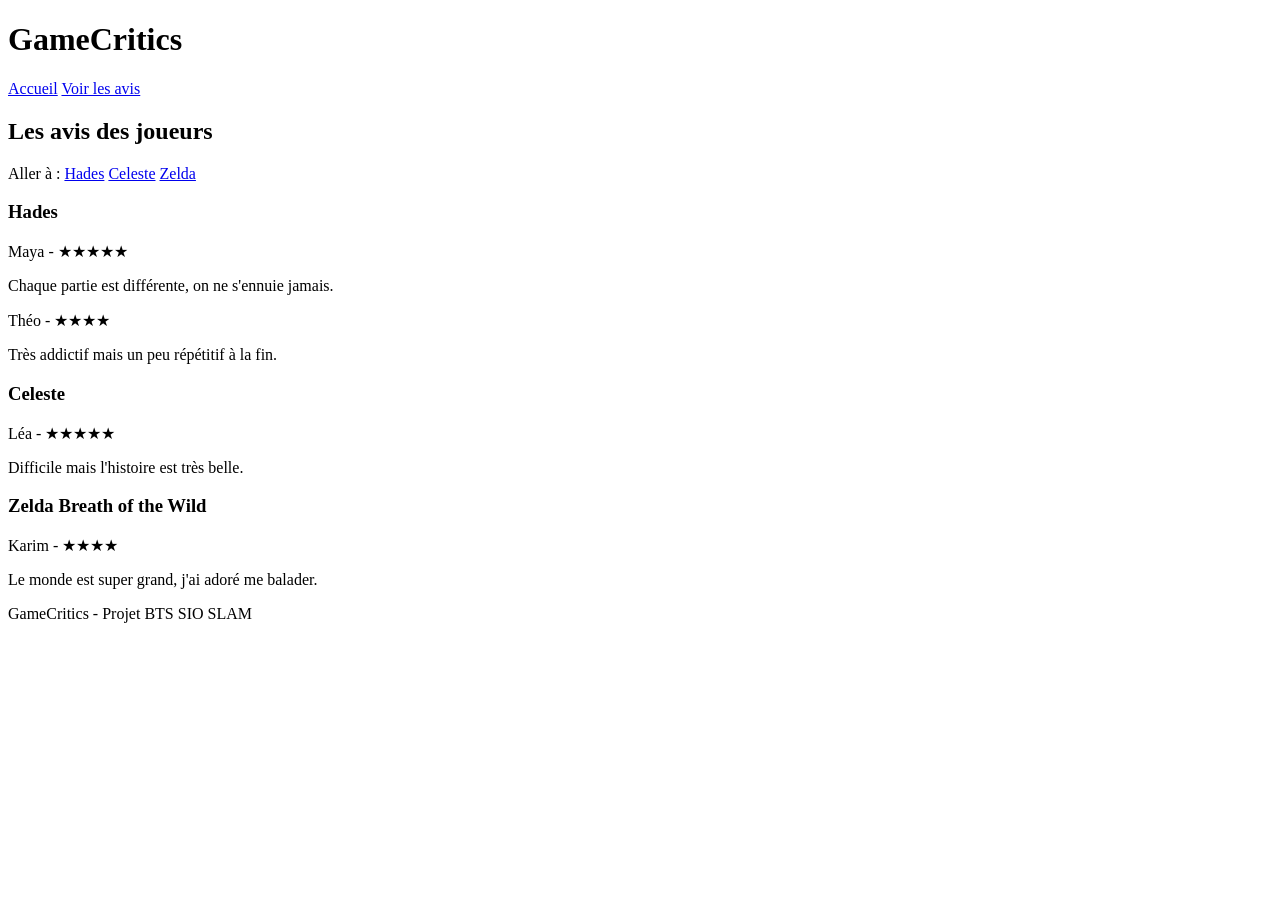
==== avis.html @ 651b79b7 "Création de la page avis Fichier contenant le site avis" ====
<!DOCTYPE html>
<html lang="fr">
<head>
    <meta charset="UTF-8">
    <title>GameCritics - Les avis</title>
    <link rel="stylesheet" href="style.css">
</head>
<body>

    <!-- En-tête du site -->
    <header>
        <h1>Game<span>Critics</span></h1>
    </header>

    <!-- Menu -->
    <nav>
        <a href="index.html">Accueil</a>
        <a href="avis.html">Voir les avis</a>
    </nav>

    <div class="contenu">

        <h2>Les avis des joueurs</h2>

        <!-- Liens pour aller directement à un jeu -->
        <p class="menu-jeux">
            Aller à :
            <a href="#hades">Hades</a>
            <a href="#celeste">Celeste</a>
            <a href="#zelda">Zelda</a>
        </p>

        <!-- Avis sur Hades -->
        <h3 id="hades">Hades</h3>

        <div class="avis">
            <span class="pseudo">Maya</span> - <span class="note">★★★★★</span>
            <p>Chaque partie est différente, on ne s'ennuie jamais.</p>
        </div>

        <div class="avis">
            <span class="pseudo">Théo</span> - <span class="note">★★★★</span>
            <p>Très addictif mais un peu répétitif à la fin.</p>
        </div>

        <!-- Avis sur Celeste -->
        <h3 id="celeste">Celeste</h3>

        <div class="avis">
            <span class="pseudo">Léa</span> - <span class="note">★★★★★</span>
            <p>Difficile mais l'histoire est très belle.</p>
        </div>

        <!-- Avis sur Zelda -->
        <h3 id="zelda">Zelda Breath of the Wild</h3>

        <div class="avis">
            <span class="pseudo">Karim</span> - <span class="note">★★★★</span>
            <p>Le monde est super grand, j'ai adoré me balader.</p>
        </div>

    </div>

    <footer>
        <p>GameCritics - Projet BTS SIO SLAM</p>
    </footer>

</body>
</html>
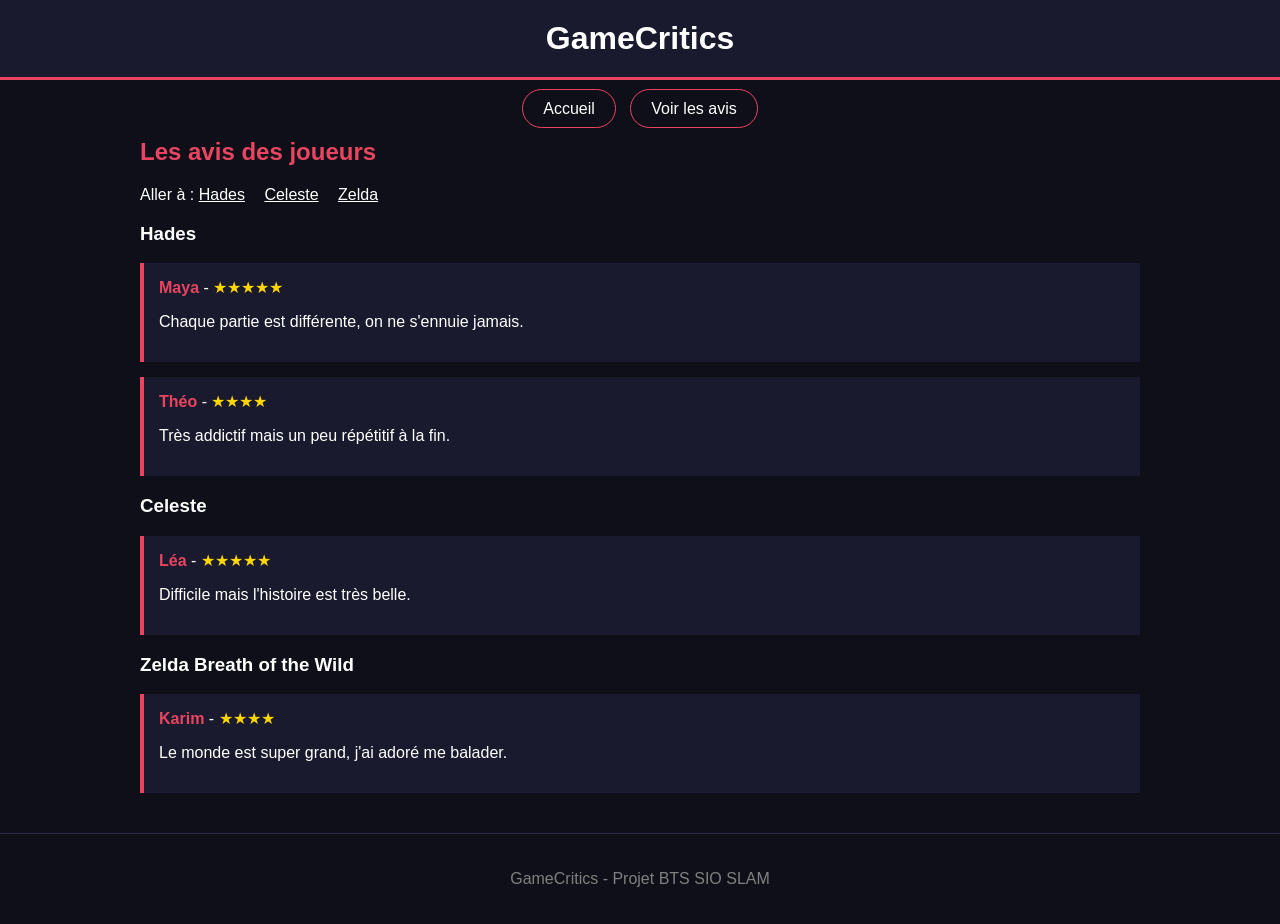
==== commit 4a738bd2: "Fix HTML formatting in avis.html" ====
--- a/avis.html
+++ b/avis.html
@@ -3,13 +3,13 @@
 <head>
     <meta charset="UTF-8">
     <title>GameCritics - Les avis</title>
-    <link rel="stylesheet" href="style.css">
+    <link rel="stylesheet" href="css/style.css">
 </head>
 <body>
 
     <!-- En-tête du site -->
     <header>
-        <h1>Game<span>Critics</span></h1>
+        <h1>GameCritics</h1>
     </header>
 
     <!-- Menu -->
@@ -17,7 +17,7 @@
         <a href="index.html">Accueil</a>
         <a href="avis.html">Voir les avis</a>
     </nav>
-
+<main>
     <div class="contenu">
 
         <h2>Les avis des joueurs</h2>
@@ -64,6 +64,6 @@
     <footer>
         <p>GameCritics - Projet BTS SIO SLAM</p>
     </footer>
-
+</main>
 </body>
 </html>
--- a/css/style.css
+++ b/css/style.css
@@ -0,0 +1,193 @@
+body {
+    background-color: #0f0f1a;
+    color: white;
+    font-family: Arial, sans-serif;
+    margin: 0;
+}
+
+header {
+    background-color: #1a1a2e;
+    text-align: center;
+    padding: 20px;
+    border-bottom: 3px solid #e94560;
+}
+
+header h1 {
+    margin: 0;
+}
+
+header span {
+    color: #e94560;
+}
+
+nav {
+    text-align: center;
+    margin: 20px;
+}
+
+nav a {
+    color: white;
+    text-decoration: none;
+    padding: 10px 20px;
+    border: 1px solid #e94560;
+    border-radius: 20px;
+    margin: 5px;
+}
+
+nav a:hover {
+    background-color: #e94560;
+}
+
+.contenu {
+    width: 90%;
+    max-width: 1000px;
+    margin: auto;
+}
+
+h2 {
+    color: #e94560;
+}
+
+.liste-jeux {
+    display: flex;
+    flex-wrap: wrap;
+    gap: 20px;
+    margin-bottom: 40px;
+}
+
+.carte {
+    background-color: #1a1a2e;
+    border: 1px solid #2a2a4a;
+    border-radius: 10px;
+    padding: 20px;
+    width: 300px;
+}
+
+.carte h3 {
+    margin-top: 0;
+}
+
+.genre {
+    background-color: #e94560;
+    padding: 3px 10px;
+    border-radius: 10px;
+    font-size: 12px;
+}
+
+.note {
+    color: gold;
+}
+
+.carte a {
+    color: #e94560;
+}
+
+form {
+    background-color: #1a1a2e;
+    border: 1px solid #2a2a4a;
+    border-radius: 10px;
+    padding: 20px;
+    width: 90%;
+    max-width: 500px;
+    margin: auto;
+}
+
+label {
+    display: block;
+    margin-top: 15px;
+    margin-bottom: 5px;
+}
+
+input, select, textarea {
+    width: 100%;
+    padding: 8px;
+    box-sizing: border-box;
+}
+
+button {
+    margin-top: 20px;
+    width: 100%;
+    padding: 10px;
+    background-color: #e94560;
+    color: white;
+    border: none;
+    border-radius: 5px;
+    font-size: 16px;
+    cursor: pointer;
+}
+
+button:hover {
+    background-color: #c73650;
+}
+
+.menu-jeux a {
+    color: white;
+    margin-right: 15px;
+}
+
+.avis {
+    background-color: #1a1a2e;
+    border-left: 4px solid #e94560;
+    padding: 15px;
+    margin-bottom: 15px;
+}
+
+.pseudo {
+    color: #e94560;
+    font-weight: bold;
+}
+
+footer {
+    text-align: center;
+    padding: 20px;
+    margin-top: 40px;
+    border-top: 1px solid #2a2a4a;
+    color: gray;
+}
+@media (max-width: 768px) {
+ 
+    header h1 {
+        font-size: 28px;
+    }
+ 
+    .contenu {
+        width: 95%;
+    }
+ 
+    .carte {
+        width: 45%;
+    }
+}
+
+@media (max-width: 480px) {
+ 
+    header h1 {
+        font-size: 22px;
+    }
+ 
+    h2 {
+        font-size: 20px;
+    }
+
+    nav a {
+        display: block;
+        margin: 10px auto;
+        width: 70%;
+    }
+ 
+    .carte {
+        width: 100%;
+    }
+ 
+    form {
+        width: 100%;
+        padding: 15px;
+    }
+ 
+    .menu-jeux a {
+        display: block;
+        margin: 8px 0;
+    }
+}
+﻿
+
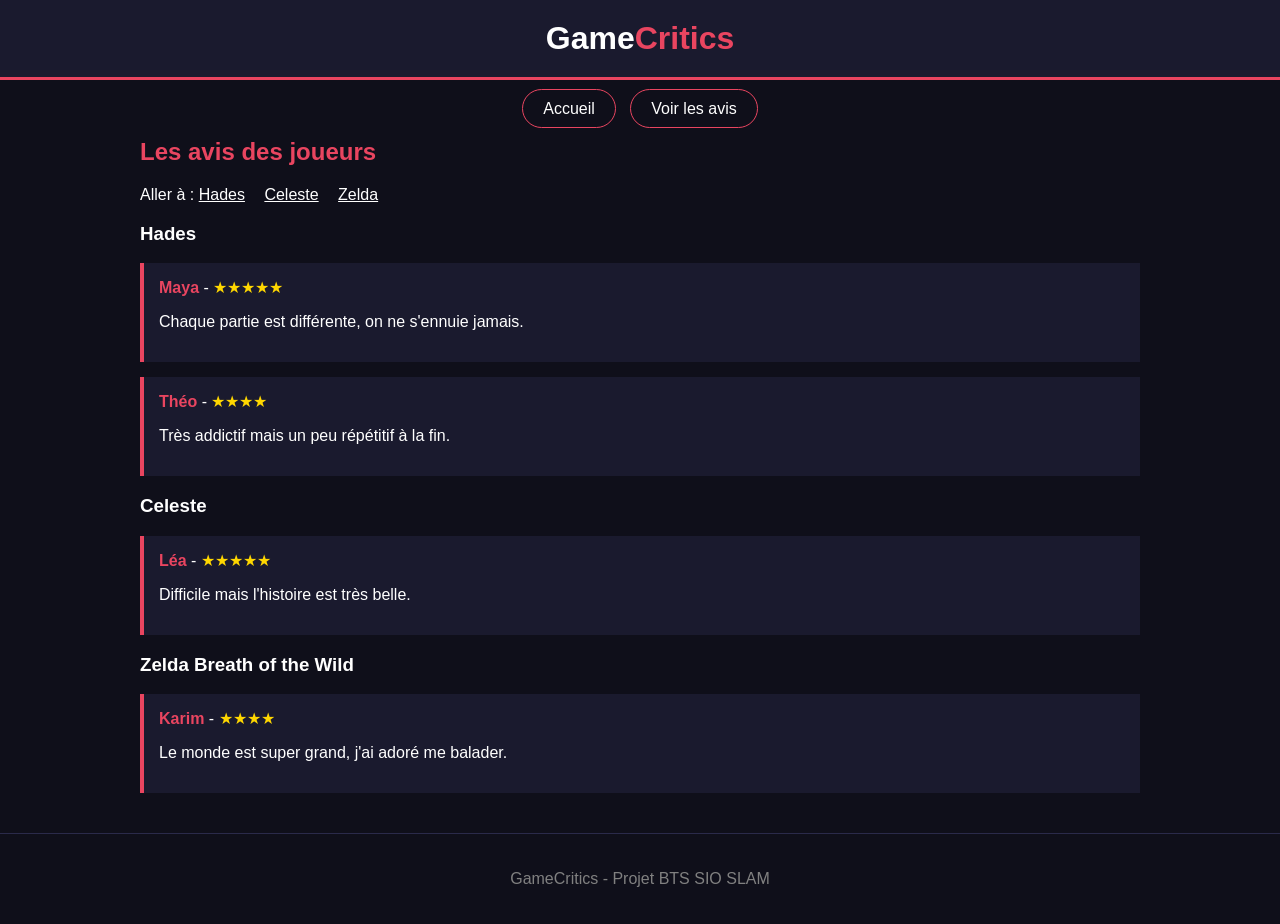
==== commit c03a4c58: "Refactor HTML structure and improve headings" ====
--- a/avis.html
+++ b/avis.html
@@ -2,27 +2,25 @@
 <html lang="fr">
 <head>
     <meta charset="UTF-8">
+    <meta name="viewport" content="width=device-width, initial-scale=1.0">
     <title>GameCritics - Les avis</title>
     <link rel="stylesheet" href="css/style.css">
 </head>
 <body>
 
-    <!-- En-tête du site -->
     <header>
-        <h1>GameCritics</h1>
+        <h1>Game<span>Critics</span></h1>
     </header>
 
-    <!-- Menu -->
     <nav>
         <a href="index.html">Accueil</a>
         <a href="avis.html">Voir les avis</a>
     </nav>
-<main>
-    <div class="contenu">
+
+    <main class="contenu">
 
         <h2>Les avis des joueurs</h2>
 
-        <!-- Liens pour aller directement à un jeu -->
         <p class="menu-jeux">
             Aller à :
             <a href="#hades">Hades</a>
@@ -30,7 +28,6 @@
             <a href="#zelda">Zelda</a>
         </p>
 
-        <!-- Avis sur Hades -->
         <h3 id="hades">Hades</h3>
 
         <div class="avis">
@@ -43,7 +40,6 @@
             <p>Très addictif mais un peu répétitif à la fin.</p>
         </div>
 
-        <!-- Avis sur Celeste -->
         <h3 id="celeste">Celeste</h3>
 
         <div class="avis">
@@ -51,7 +47,6 @@
             <p>Difficile mais l'histoire est très belle.</p>
         </div>
 
-        <!-- Avis sur Zelda -->
         <h3 id="zelda">Zelda Breath of the Wild</h3>
 
         <div class="avis">
@@ -59,11 +54,11 @@
             <p>Le monde est super grand, j'ai adoré me balader.</p>
         </div>
 
-    </div>
+    </main>
 
     <footer>
         <p>GameCritics - Projet BTS SIO SLAM</p>
     </footer>
-</main>
+
 </body>
 </html>
